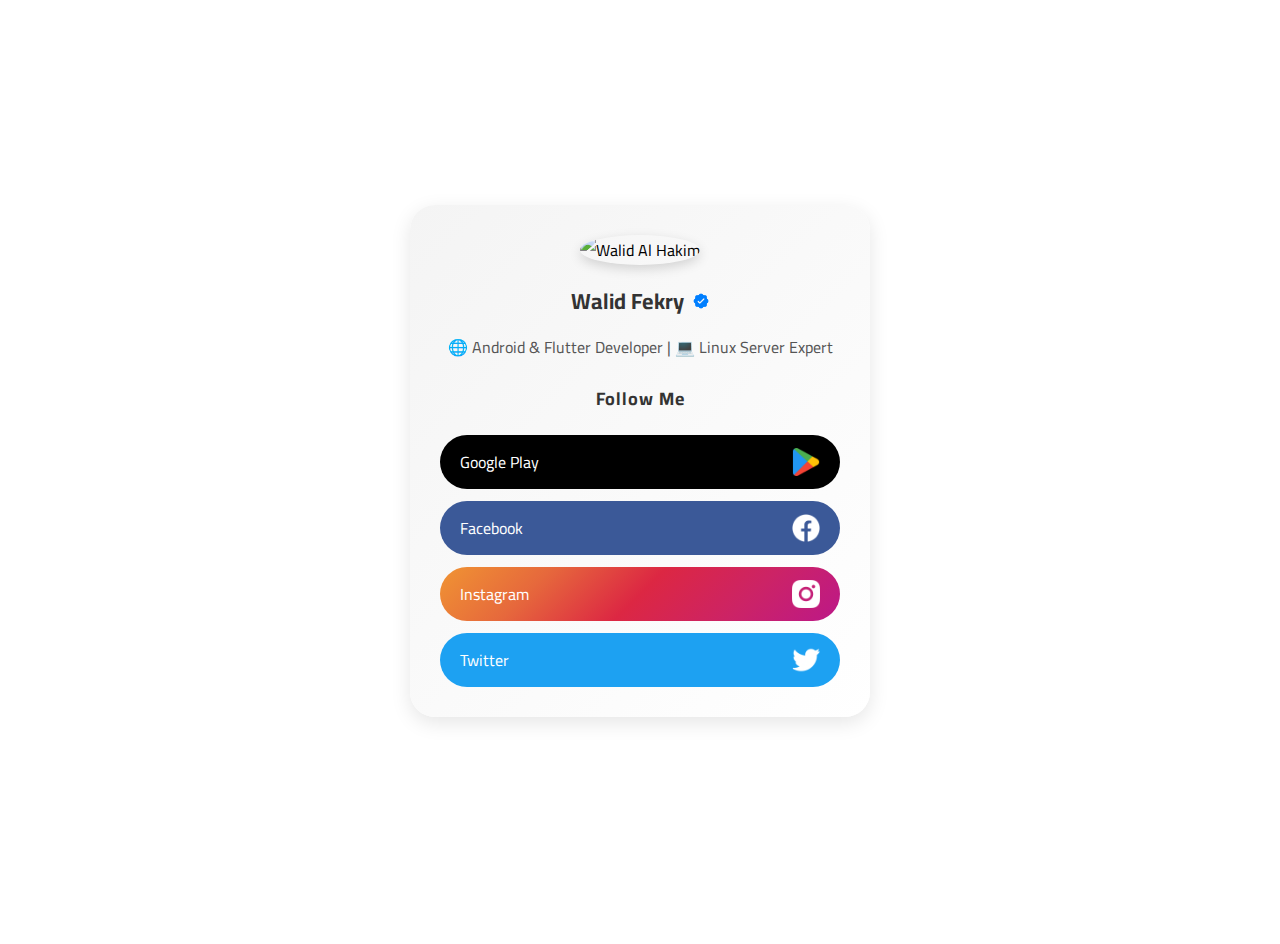
==== index.html @ 1f2fd772 "Initail commit" ====
<!DOCTYPE html>
<html lang="en">
<head>
   <meta charset="UTF-8">
   <meta name="viewport" content="width=device-width, initial-scale=1.0">
   <title>Walid Fekry - Official Site</title>
   
   <!-- Primary Meta Tags -->
   <meta name="title" content="Walid Fekry - Official Site" />
   <meta name="description" content="Welcome to the official site of Walid Fekry. Find verified social media accounts and updates on android development and digital solutions." />
   
   <!-- Open Graph / Facebook -->
   <meta property="og:type" content="website" />
   <meta property="og:url" content="https://walid-fekry.com/" />
   <meta property="og:title" content="Walid Fekry - Official Site" />
   <meta property="og:description" content="Welcome to the official site of Walid Fekry. Find verified social media accounts and updates on android development and digital solutions." />
   <meta property="og:image" content="https://walid-fekry.com/images/meta/thumbnail.png" />
   
   <!-- Twitter -->
   <meta property="twitter:card" content="summary_large_image" />
   <meta property="twitter:url" content="https://walid-fekry.com/" />
   <meta property="twitter:title" content="Walid Fekry - Official Site" />
   <meta property="twitter:description" content="Welcome to the official site of Walid Fekry. Find verified social media accounts and updates on android development and digital solutions." />
   <meta property="twitter:image" content="https://walid-fekry.com/images/meta/thumbnail.png" />
   
   <!-- Keywords for search engines -->
   <meta name="keywords" content="Walid, Walid Fekry, Walid Fekry Website, Walid Fekry Official, Walid Fekry Social Media, Walid Fekry Site, Walid Fekry Wikipedia, Walid Fekry Information, Walid Fekry Egypt">
   
   <!-- Favicon -->
   <link rel="icon" href="images/meta/icon.png" type="image/x-icon">
   
   <!-- Include minified CSS file -->
   <link rel="stylesheet" href="css/style.min.css">
   
   <!-- Preload important resources -->
   <link rel="preload" href="images/meta/thumbnail.png" as="image">
</head>
<body>
   <div class="custom-welcome-text">
      Hey! 👋 I'm <span class="highlight">Walid</span>.
   </div>
   
   <div class="behance-social-container">
      <div class="behance-profile">
         <img src="images/public/profile-picture.png" alt="Walid Al Hakim" class="behance-profile-image">
         <div class="behance-name-container">
            <span class="behance-name">Walid Fekry</span>
            <img src="images/social-icons/verified.png" alt="Verification Icon" class="behance-verification-icon">
         </div>
         <div class="behance-bio">🌐 Android & Flutter Developer | 💻 Linux Server Expert</div>
      </div>
      <h2 class="behance-follow-title">Follow Me</h2>
      <div class="behance-social-buttons">
        <a href="https://play.google.com/store/apps/dev?id=6257553101128037563" class="behance-social-button behance-google-play" target="_blank">
            <span>Google Play</span>
            <img src="images/social-icons/google-play.png" alt="Google Play Icon" class="behance-icon">
         </a>
         <a href="https://www.facebook.com/Waleed.Fikri" class="behance-social-button behance-facebook" target="_blank">
            <span>Facebook</span>
            <img src="images/social-icons/facebook.png" alt="Facebook Icon" class="behance-icon">
         </a>
         <a href="https://www.instagram.com/walid.fekry" class="behance-social-button behance-instagram" target="_blank">
            <span>Instagram</span>
            <img src="images/social-icons/instagram.png" alt="Instagram Icon" class="behance-icon">
         </a>
         <a href="https://twitter.com/ProWalidFekry" class="behance-social-button behance-twitter" target="_blank">
            <span>Twitter</span>
            <img src="images/social-icons/twitter.png" alt="Twitter Icon" class="behance-icon">
         </a>
      </div>
   </div>
   
   <footer class="behance-footer">
      <div class="footer-content">
         <p>&copy; 2024 Walid Fekry. All rights reserved.</p>
         <a href="stay-connected" class="contact-link">Need Help?</a>
      </div>
   </footer>
</body>
</html>
---- css/style.min.css ----
@import "https://fonts.googleapis.com/css2?family=Cairo:wght@400;600;700&display=swap";body{font-family:'Cairo',Arial,sans-serif}.custom-welcome-text{text-align:center;font-size:2.5em;color:#333;margin-top:10vh;font-family:'Cairo',sans-serif;letter-spacing:1px;opacity:0;animation:fadeInUp .8s cubic-bezier(0.25,1.0,0.5,1.0) forwards}.highlight{color:#007FFF;font-weight:700;background-color:transparent;padding:.1em;transition:color .3s ease}.highlight:hover{color:#0056b3}@keyframes fadeInUp{0%{opacity:0;transform:translateY(30px)}100%{opacity:1;transform:translateY(0)}}.behance-social-container{max-width:400px;margin:40px auto;text-align:center;padding:30px;border-radius:25px;background:linear-gradient(135deg,#f4f4f4,#fff);box-shadow:0 6px 20px rgba(0,0,0,0.1);font-family:'Cairo',Arial,sans-serif;transition:transform .3s ease,box-shadow .3s ease}.behance-social-container:hover{transform:translateY(-5px);box-shadow:0 12px 30px rgba(0,0,0,0.2)}.behance-profile{margin-bottom:20px}.behance-profile-image{width:100px;height:100px;border-radius:50%;object-fit:cover;margin-bottom:15px;box-shadow:0 4px 12px rgba(0,0,0,0.15);transition:transform .3s ease}.behance-profile-image:hover{transform:scale(1.1)}.behance-name-container{display:flex;justify-content:center;align-items:center;font-size:22px;font-weight:700;color:#333;margin-bottom:10px}.behance-name{margin-right:8px}.behance-verification-icon{width:18px;height:18px}.behance-bio{font-size:16px;color:#555;margin-bottom:20px}.behance-follow-title{font-size:18px;color:#333;margin-bottom:20px;letter-spacing:1px}.behance-social-buttons{display:grid;gap:12px}.behance-social-button{display:flex;align-items:center;justify-content:space-between;padding:12px 20px;border-radius:30px;text-decoration:none;color:#fff;background:#0073e6;transition:all .3s ease}.behance-social-button span{font-size:16px}.behance-social-button:hover{transform:translateY(-3px);box-shadow:0 8px 25px rgba(0,0,0,0.2)}.behance-facebook{background-color:#3b5998}.behance-instagram{background:linear-gradient(135deg,#f09433,#e6683c,#dc2743,#cc2366,#bc1888)}.behance-twitter{background-color:#1da1f2}.behance-google-play{background-color:#000}.behance-icon{width:28px;height:28px}.behance-footer{padding:40px 0;text-align:center;border-top:1px solid #ddd;opacity:0;animation:fadeInFooter .8s ease forwards}.footer-content{max-width:1100px;margin:0 auto;padding:0 20px;font-family:'Cairo',Arial,sans-serif}.behance-footer p{margin:0;font-size:15px;color:#333;letter-spacing:.5px}.contact-link{display:inline-block;margin-top:15px;padding:12px 25px;font-weight:600;font-size:14px;text-decoration:none;color:#333;border:2px solid #333;border-radius:5px;background:transparent;transition:background-color .3s ease,color .3s ease,border-color .3s ease}.contact-link:hover{background-color:#333;color:#fff;border-color:#333}@media (max-width: 600px){.behance-footer{padding:25px 0}.contact-link{padding:10px 20px}}@keyframes fadeInFooter{0%{opacity:0;transform:translateY(30px)}100%{opacity:1;transform:translateY(0)}}
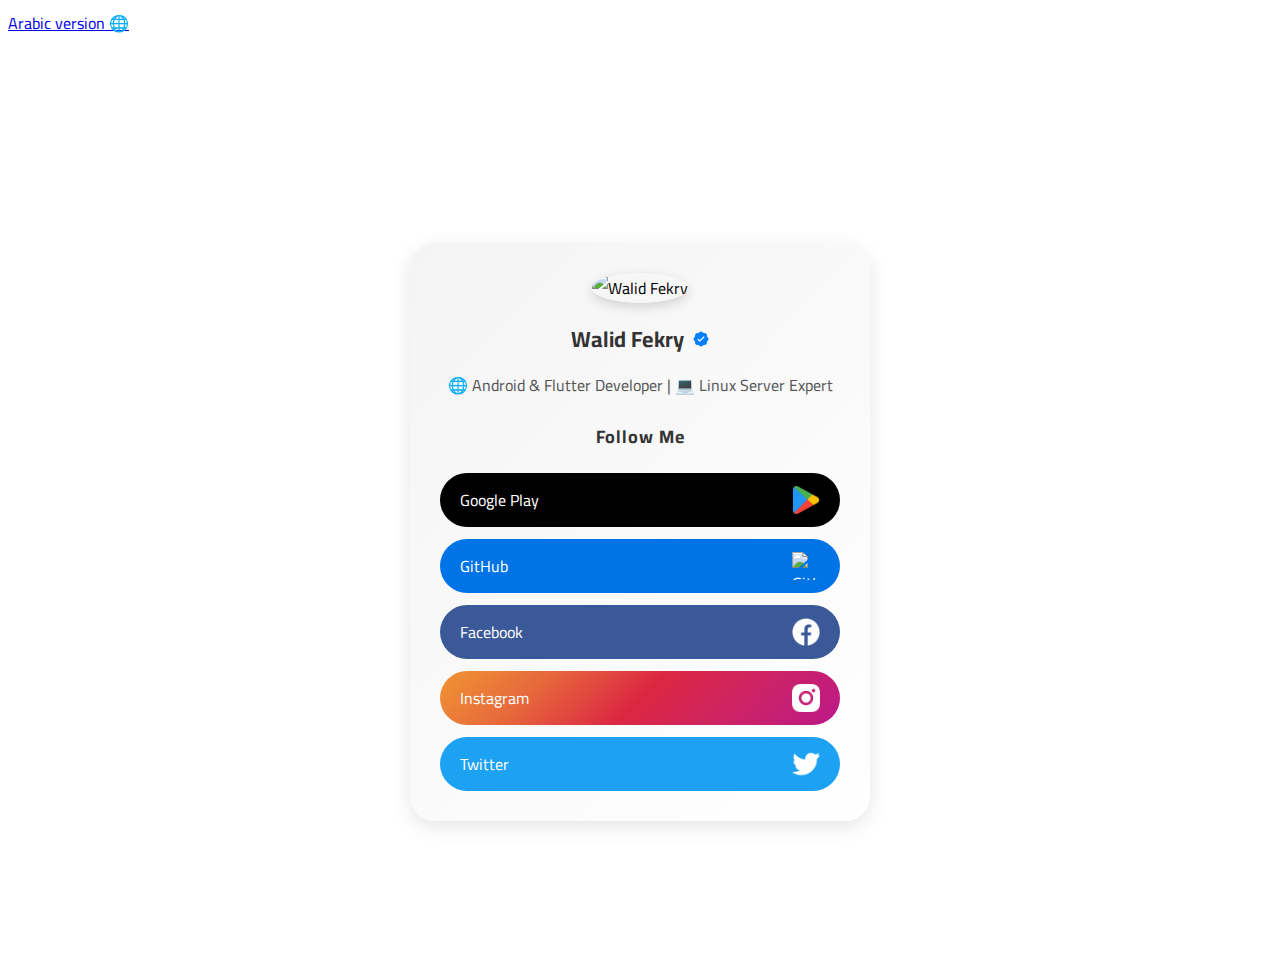
==== commit fa0ec1dc: "+ Arabic version" ====
--- a/index.html
+++ b/index.html
@@ -34,15 +34,23 @@
    
    <!-- Preload important resources -->
    <link rel="preload" href="images/meta/thumbnail.png" as="image">
+
+   <!-- Adding Font Awesome library to use icons in the website -->
+   <link rel="stylesheet" href="https://cdnjs.cloudflare.com/ajax/libs/font-awesome/6.0.0-beta3/css/all.min.css">
 </head>
 <body>
+   <a href="ar" class="lang-switch" title="Arabic version">
+      Arabic version
+      <span class="lang-switch-icon">🌐</span>
+  </a>
+
    <div class="custom-welcome-text">
       Hey! 👋 I'm <span class="highlight">Walid</span>.
    </div>
    
    <div class="behance-social-container">
       <div class="behance-profile">
-         <img src="images/public/profile-picture.png" alt="Walid Al Hakim" class="behance-profile-image">
+         <img src="images/public/profile-picture.png" alt="Walid Fekry" class="behance-profile-image">
          <div class="behance-name-container">
             <span class="behance-name">Walid Fekry</span>
             <img src="images/social-icons/verified.png" alt="Verification Icon" class="behance-verification-icon">
@@ -54,6 +62,10 @@
         <a href="https://play.google.com/store/apps/dev?id=6257553101128037563" class="behance-social-button behance-google-play" target="_blank">
             <span>Google Play</span>
             <img src="images/social-icons/google-play.png" alt="Google Play Icon" class="behance-icon">
+         </a>
+         <a href="https://github.com/WalidFekry" class="behance-social-button behance-github" target="_blank">
+            <span>GitHub</span>
+            <img src="images/social-icons/github.png" alt="GitHub Icon" class="behance-icon">
          </a>
          <a href="https://www.facebook.com/Waleed.Fikri" class="behance-social-button behance-facebook" target="_blank">
             <span>Facebook</span>
@@ -71,10 +83,25 @@
    </div>
    
    <footer class="behance-footer">
-      <div class="footer-content">
-         <p>&copy; 2024 Walid Fekry. All rights reserved.</p>
-         <a href="stay-connected" class="contact-link">Need Help?</a>
+      <div class="footer-content" style="display: flex; justify-content: space-between; align-items: center;">
+          <p style="margin: 0;">&copy; 2024 Walid Fekry. All rights reserved.</p>
+          <div style="display: flex; align-items: center;">
+              <div style="text-align: center; margin-right: 10px;">
+                  <a href="stay-connected.html" style="text-decoration: none; color: #007BFF;">
+                      <i class="fa-regular fa-envelope" style="font-size: 24px;"></i> Need Help?
+                  </a>
+              </div>
+              <span style="margin: 0 10px;">||</span>
+              <div style="text-align: center;">
+                  <a href="https://github.com/WalidFekry/Personal-Profile-Page" style="text-decoration: none; color: #007BFF;">
+                      <i class="fab fa-github" style="font-size: 24px;"></i> Get This Template
+                  </a>
+              </div>
+          </div>
       </div>
-   </footer>
+  </footer>
+  
+  
+  
 </body>
 </html>
